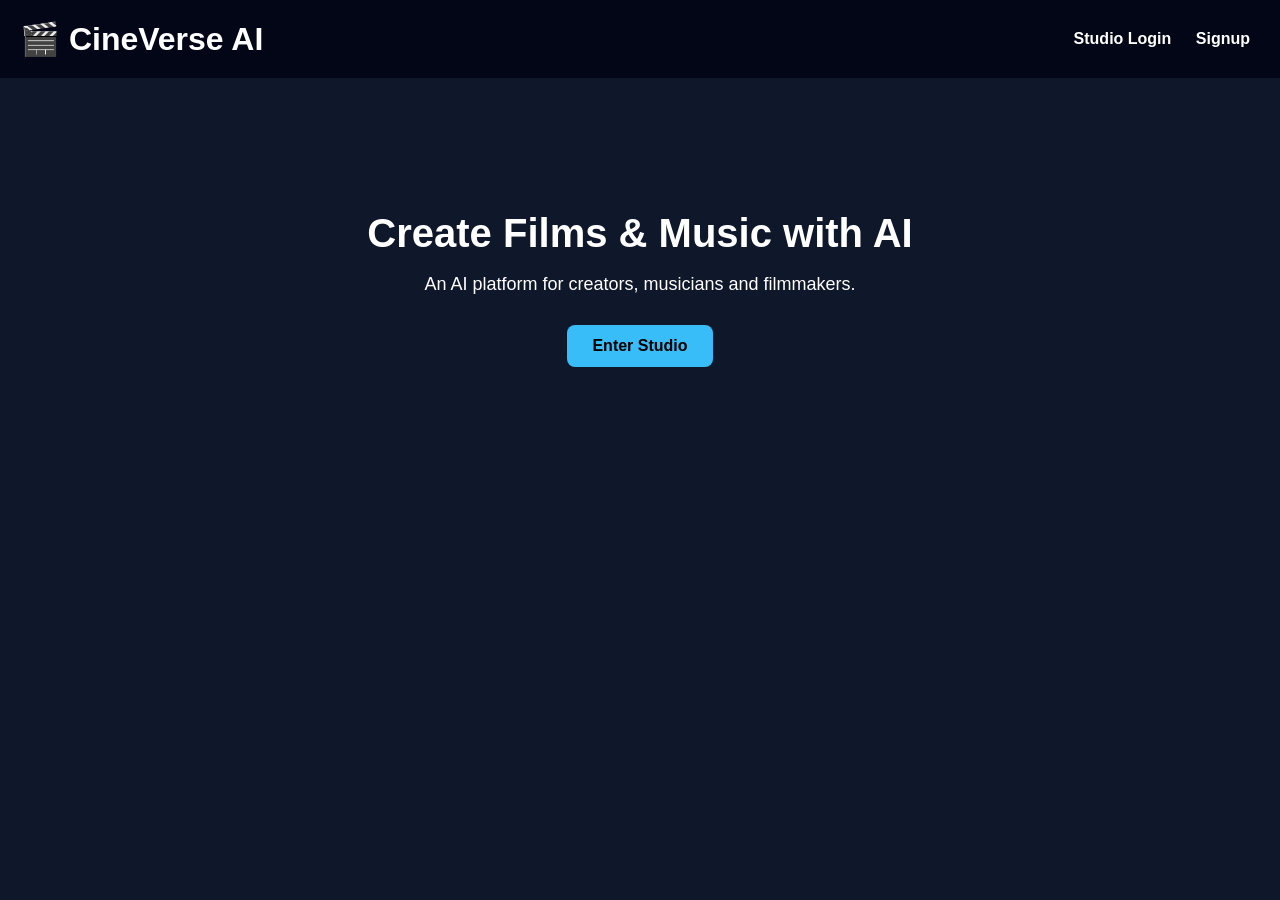
==== index.html @ 80887228 "Update index.html" ====
<!DOCTYPE html>
<html>

<head>

<title>CineVerse AI</title>

<link rel="stylesheet" href="css/style.css">

</head>

<body>

<header>

<h1>🎬 CineVerse AI</h1>

<nav>

<a href="login.html">Studio Login</a>
<a href="signup.html">Signup</a>

</nav>

</header>

<section class="hero">

<h2>Create Films & Music with AI</h2>

<p>An AI platform for creators, musicians and filmmakers.</p>

<a href="login.html">
<button class="mainbtn">Enter Studio</button>
</a>

</section>

</body>

</html>
---- css/style.css ----
body{
margin:0;
font-family:Arial, Helvetica, sans-serif;
background:#0f172a;
color:white;
text-align:center;
}

/* HEADER */

header{
background:#020617;
padding:20px;
display:flex;
justify-content:space-between;
align-items:center;
}

header h1{
margin:0;
}

nav a{
color:white;
margin:10px;
text-decoration:none;
font-weight:bold;
}

nav a:hover{
color:#38bdf8;
}

/* HERO SECTION */

.hero{
padding:100px 20px;
}

.hero h2{
font-size:40px;
margin-bottom:10px;
}

.hero p{
font-size:18px;
margin-bottom:20px;
}

.mainbtn{
padding:12px 25px;
font-size:16px;
background:#38bdf8;
border:none;
border-radius:8px;
cursor:pointer;
}

.mainbtn:hover{
background:#0ea5e9;
}

/* FEATURES */

.features{
display:flex;
justify-content:center;
flex-wrap:wrap;
margin-top:40px;
}

.card{
background:#1e293b;
padding:25px;
margin:20px;
width:260px;
border-radius:12px;
box-shadow:0 5px 15px rgba(0,0,0,0.3);
}

/* BUTTON */

button{
padding:10px 20px;
margin:10px;
border:none;
border-radius:6px;
background:#38bdf8;
cursor:pointer;
font-weight:bold;
}

button:hover{
background:#0ea5e9;
}

/* LOGIN BOX */

.loginbox{
background:#1e293b;
width:300px;
padding:40px;
margin:120px auto;
border-radius:12px;
box-shadow:0 5px 20px rgba(0,0,0,0.4);
}

/* INPUT */

input{
width:90%;
padding:10px;
margin:10px;
border:none;
border-radius:6px;
}

/* AUDIO PLAYER SMALL */

audio{
width:160px;
margin-top:10px;
}

/* FOOTER */

footer{
margin-top:50px;
padding:20px;
background:#020617;
}
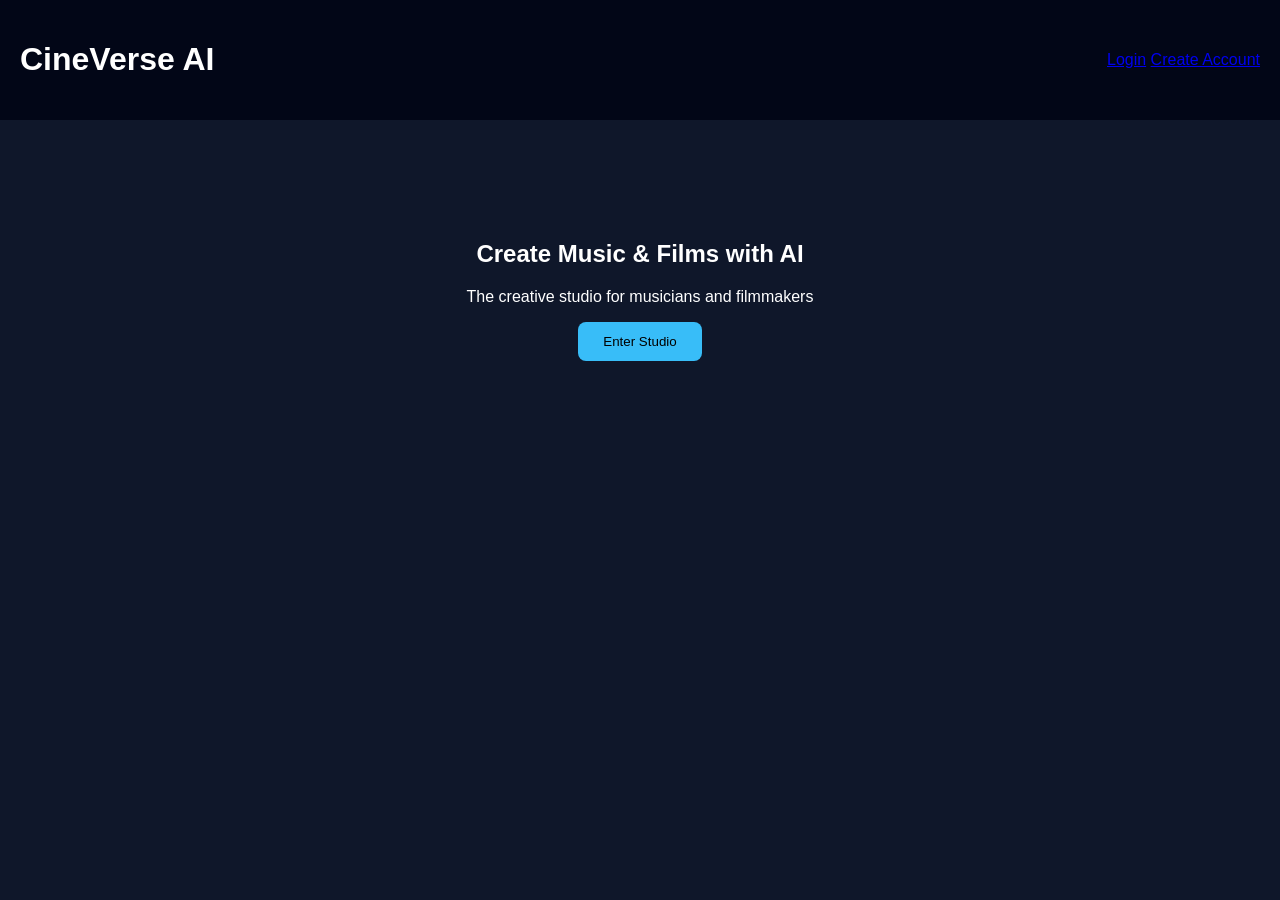
==== commit a6020e68: "Update index.html" ====
--- a/index.html
+++ b/index.html
@@ -13,22 +13,20 @@
 
 <header>
 
-<h1>🎬 CineVerse AI</h1>
+<h1>CineVerse AI</h1>
 
 <nav>
-
-<a href="login.html">Studio Login</a>
-<a href="signup.html">Signup</a>
-
+<a href="login.html">Login</a>
+<a href="signup.html">Create Account</a>
 </nav>
 
 </header>
 
 <section class="hero">
 
-<h2>Create Films & Music with AI</h2>
+<h2>Create Music & Films with AI</h2>
 
-<p>An AI platform for creators, musicians and filmmakers.</p>
+<p>The creative studio for musicians and filmmakers</p>
 
 <a href="login.html">
 <button class="mainbtn">Enter Studio</button>
--- a/css/style.css
+++ b/css/style.css
@@ -1,12 +1,10 @@
 body{
 margin:0;
-font-family:Arial, Helvetica, sans-serif;
+font-family:Arial;
 background:#0f172a;
 color:white;
 text-align:center;
 }
-
-/* HEADER */
 
 header{
 background:#020617;
@@ -16,96 +14,48 @@
 align-items:center;
 }
 
-header h1{
-margin:0;
-}
-
-nav a{
-color:white;
-margin:10px;
-text-decoration:none;
-font-weight:bold;
-}
-
-nav a:hover{
-color:#38bdf8;
-}
-
-/* HERO SECTION */
-
 .hero{
 padding:100px 20px;
 }
 
-.hero h2{
-font-size:40px;
-margin-bottom:10px;
-}
-
-.hero p{
-font-size:18px;
-margin-bottom:20px;
-}
-
 .mainbtn{
 padding:12px 25px;
-font-size:16px;
 background:#38bdf8;
 border:none;
 border-radius:8px;
 cursor:pointer;
 }
 
-.mainbtn:hover{
-background:#0ea5e9;
-}
-
-/* FEATURES */
-
 .features{
 display:flex;
 justify-content:center;
 flex-wrap:wrap;
+gap:25px;
 margin-top:40px;
 }
 
 .card{
 background:#1e293b;
 padding:25px;
-margin:20px;
 width:260px;
-border-radius:12px;
-box-shadow:0 5px 15px rgba(0,0,0,0.3);
+border-radius:10px;
 }
-
-/* BUTTON */
 
 button{
 padding:10px 20px;
-margin:10px;
 border:none;
 border-radius:6px;
 background:#38bdf8;
 cursor:pointer;
-font-weight:bold;
 }
-
-button:hover{
-background:#0ea5e9;
-}
-
-/* LOGIN BOX */
 
 .loginbox{
 background:#1e293b;
 width:300px;
 padding:40px;
 margin:120px auto;
-border-radius:12px;
-box-shadow:0 5px 20px rgba(0,0,0,0.4);
+border-radius:10px;
 }
-
-/* INPUT */
 
 input{
 width:90%;
@@ -115,17 +65,7 @@
 border-radius:6px;
 }
 
-/* AUDIO PLAYER SMALL */
-
 audio{
-width:160px;
+width:150px;
 margin-top:10px;
 }
-
-/* FOOTER */
-
-footer{
-margin-top:50px;
-padding:20px;
-background:#020617;
-}
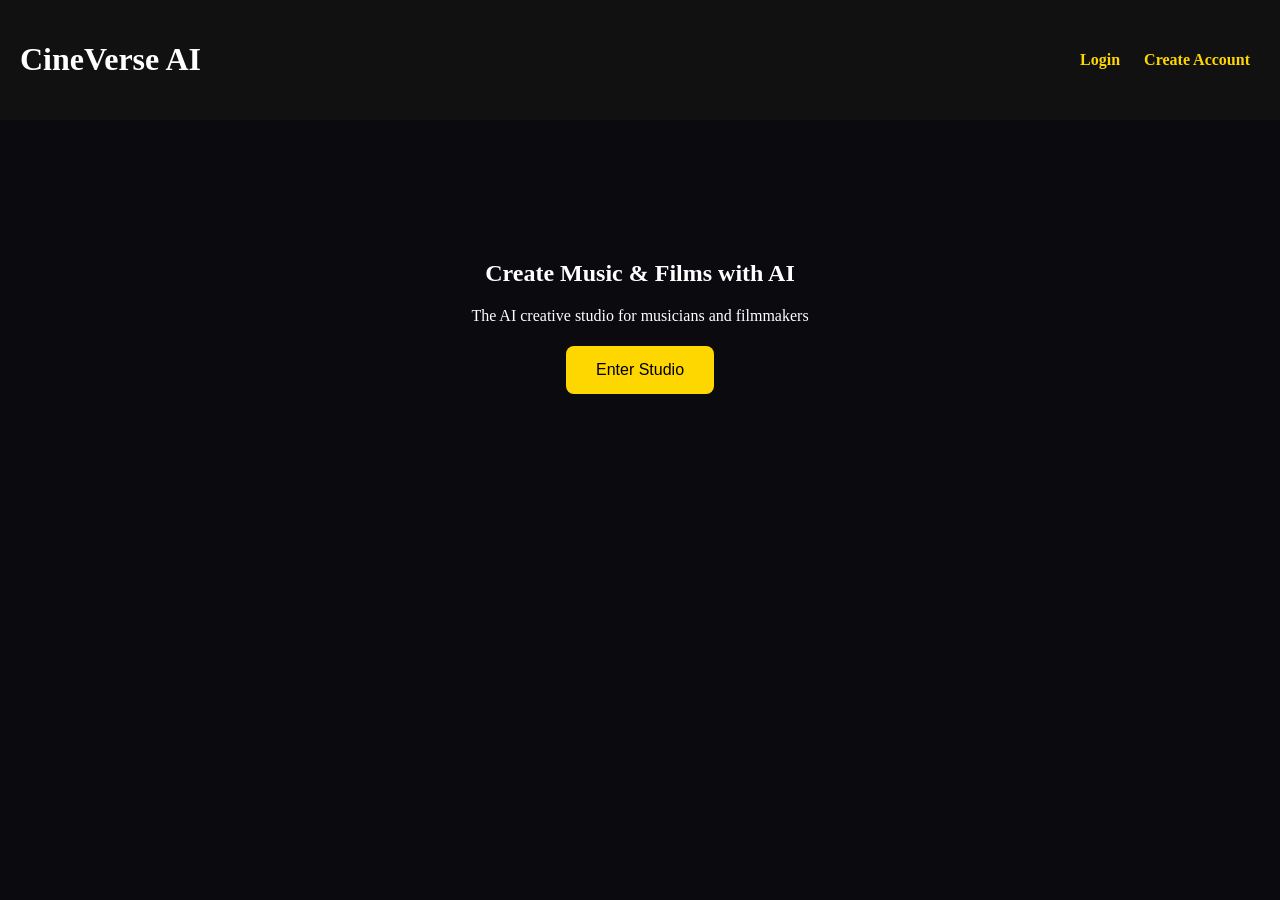
==== commit 8deb7ff1: "Update index.html" ====
--- a/index.html
+++ b/index.html
@@ -1,32 +1,25 @@
 <!DOCTYPE html>
 <html>
-
 <head>
-
 <title>CineVerse AI</title>
-
 <link rel="stylesheet" href="css/style.css">
-
 </head>
 
 <body>
 
 <header>
-
 <h1>CineVerse AI</h1>
 
 <nav>
 <a href="login.html">Login</a>
 <a href="signup.html">Create Account</a>
 </nav>
-
 </header>
 
 <section class="hero">
 
 <h2>Create Music & Films with AI</h2>
-
-<p>The creative studio for musicians and filmmakers</p>
+<p>The AI creative studio for musicians and filmmakers</p>
 
 <a href="login.html">
 <button class="mainbtn">Enter Studio</button>
@@ -35,5 +28,4 @@
 </section>
 
 </body>
-
 </html>
--- a/css/style.css
+++ b/css/style.css
@@ -1,71 +1,104 @@
 body{
+
 margin:0;
-font-family:Arial;
-background:#0f172a;
+font-family:Segoe UI;
+background:#0b0b0f;
 color:white;
 text-align:center;
+
 }
 
 header{
-background:#020617;
-padding:20px;
+
 display:flex;
 justify-content:space-between;
 align-items:center;
+padding:20px;
+background:#111;
+
+}
+
+nav a{
+
+margin:10px;
+color:#ffd700;
+text-decoration:none;
+font-weight:bold;
+
 }
 
 .hero{
-padding:100px 20px;
+
+padding:120px 20px;
+
 }
 
 .mainbtn{
-padding:12px 25px;
-background:#38bdf8;
+
+padding:15px 30px;
+background:#ffd700;
 border:none;
 border-radius:8px;
+font-size:16px;
 cursor:pointer;
+
 }
 
 .features{
+
 display:flex;
 justify-content:center;
 flex-wrap:wrap;
 gap:25px;
 margin-top:40px;
+
 }
 
 .card{
-background:#1e293b;
+
+background:#1a1a22;
 padding:25px;
 width:260px;
-border-radius:10px;
+border-radius:12px;
+box-shadow:0 0 10px rgba(255,215,0,0.2);
+
 }
 
 button{
+
 padding:10px 20px;
+background:#ffd700;
 border:none;
 border-radius:6px;
-background:#38bdf8;
 cursor:pointer;
+margin:5px;
+
 }
 
 .loginbox{
-background:#1e293b;
-width:300px;
+
+background:#1a1a22;
+width:320px;
 padding:40px;
 margin:120px auto;
-border-radius:10px;
+border-radius:12px;
+box-shadow:0 0 15px rgba(255,215,0,0.3);
+
 }
 
 input{
+
 width:90%;
 padding:10px;
 margin:10px;
 border:none;
 border-radius:6px;
+
 }
 
 audio{
+
 width:150px;
 margin-top:10px;
+
 }
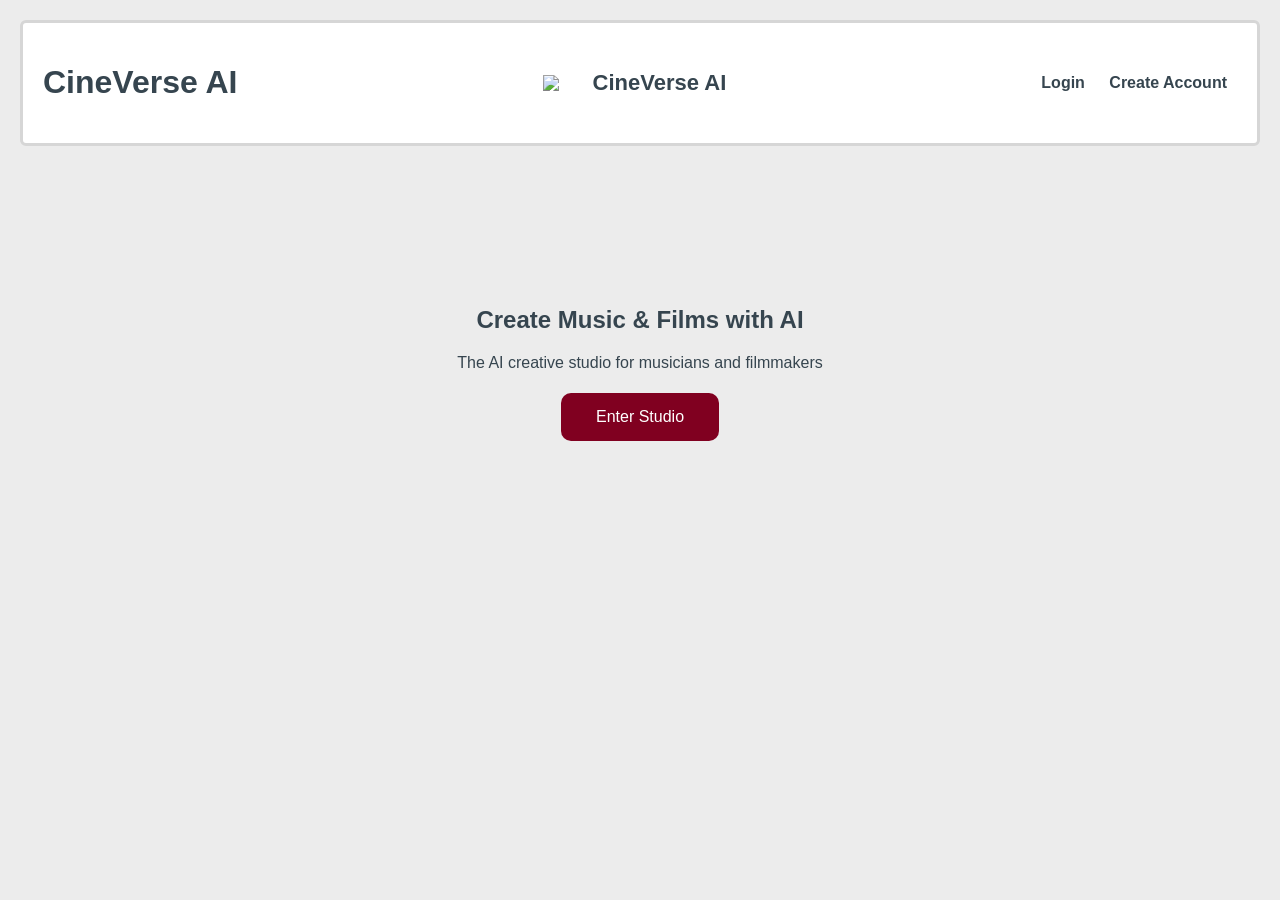
==== commit 12198ca1: "Update index.html" ====
--- a/index.html
+++ b/index.html
@@ -9,6 +9,13 @@
 
 <header>
 <h1>CineVerse AI</h1>
+  <div class="logo">
+
+<img src="logo.png" width="40">
+
+<span>CineVerse AI</span>
+
+</div>
 
 <nav>
 <a href="login.html">Login</a>
--- a/css/style.css
+++ b/css/style.css
@@ -1,104 +1,177 @@
+/* BODY */
+
 body{
-
 margin:0;
-font-family:Segoe UI;
-background:#0b0b0f;
-color:white;
+font-family:Segoe UI, Arial, sans-serif;
+background:#ECECEC; /* ash background outside */
+color:#36454F;
 text-align:center;
-
 }
 
+/* MAIN PAGE FRAME */
+
+.page{
+background:white;
+margin:25px;
+border:10px solid #D6D6D6; /* ash border */
+border-radius:25px; /* curved border */
+min-height:95vh;
+box-sizing:border-box;
+}
+
+/* HEADER */
+
 header{
-
 display:flex;
 justify-content:space-between;
 align-items:center;
+
 padding:20px;
-background:#111;
+margin:20px;
 
+background:white;
+
+/* HEADER BORDER */
+border:3px solid #D6D6D6;
+
+border-radius:06px;
 }
 
+/* LOGO */
+
+.logo{
+display:flex;
+align-items:center;
+gap:10px;
+font-size:22px;
+font-weight:bold;
+}
+
+/* NAVIGATION */
+
 nav a{
-
 margin:10px;
-color:#ffd700;
+color:#36454F;
 text-decoration:none;
 font-weight:bold;
-
 }
 
-.hero{
-
-padding:120px 20px;
-
+nav a:hover{
+color:#800020;
 }
 
+/* HERO SECTION */
+
+.hero{
+padding:120px 20px;
+}
+
+/* MAIN BUTTON */
+
 .mainbtn{
-
-padding:15px 30px;
-background:#ffd700;
+padding:15px 35px;
+background:#800020;
 border:none;
-border-radius:8px;
+border-radius:10px;
+color:white;
 font-size:16px;
 cursor:pointer;
-
 }
 
+.mainbtn:hover{
+background:#660018;
+}
+
+/* FEATURES AREA */
+
 .features{
-
 display:flex;
 justify-content:center;
 flex-wrap:wrap;
 gap:25px;
 margin-top:40px;
-
 }
 
+/* FEATURE CARDS */
+
 .card{
-
-background:#1a1a22;
+background:white;
 padding:25px;
 width:260px;
-border-radius:12px;
-box-shadow:0 0 10px rgba(255,215,0,0.2);
 
+border-radius:14px;
+
+border:2px solid #E8E8E8;
+
+box-shadow:0 5px 12px rgba(0,0,0,0.05);
+
+transition:0.3s;
 }
 
-button{
-
-padding:10px 20px;
-background:#ffd700;
-border:none;
-border-radius:6px;
-cursor:pointer;
-margin:5px;
-
+.card:hover{
+transform:translateY(-5px);
+border-color:#BFBFBF;
 }
 
-.loginbox{
+/* BUTTONS */
 
-background:#1a1a22;
-width:320px;
-padding:40px;
-margin:120px auto;
-border-radius:12px;
-box-shadow:0 0 15px rgba(255,215,0,0.3);
+button{
+padding:10px 20px;
 
+background:#800020;
+
+border:none;
+
+border-radius:8px;
+
+color:white;
+
+cursor:pointer;
+
+margin:5px;
 }
 
+button:hover{
+background:#660018;
+}
+
+/* LOGIN BOX */
+
+.loginbox{
+background:white;
+
+width:320px;
+
+padding:40px;
+
+margin:120px auto;
+
+border-radius:14px;
+
+border:2px solid #D6D6D6;
+
+box-shadow:0 10px 20px rgba(0,0,0,0.08);
+}
+
+/* INPUT FIELDS */
+
 input{
+width:90%;
 
-width:90%;
 padding:10px;
+
 margin:10px;
-border:none;
+
+border:2px solid #E8E8E8;
+
 border-radius:6px;
 
+color:#36454F;
 }
 
+/* AUDIO PLAYER */
+
 audio{
-
 width:150px;
 margin-top:10px;
-
 }
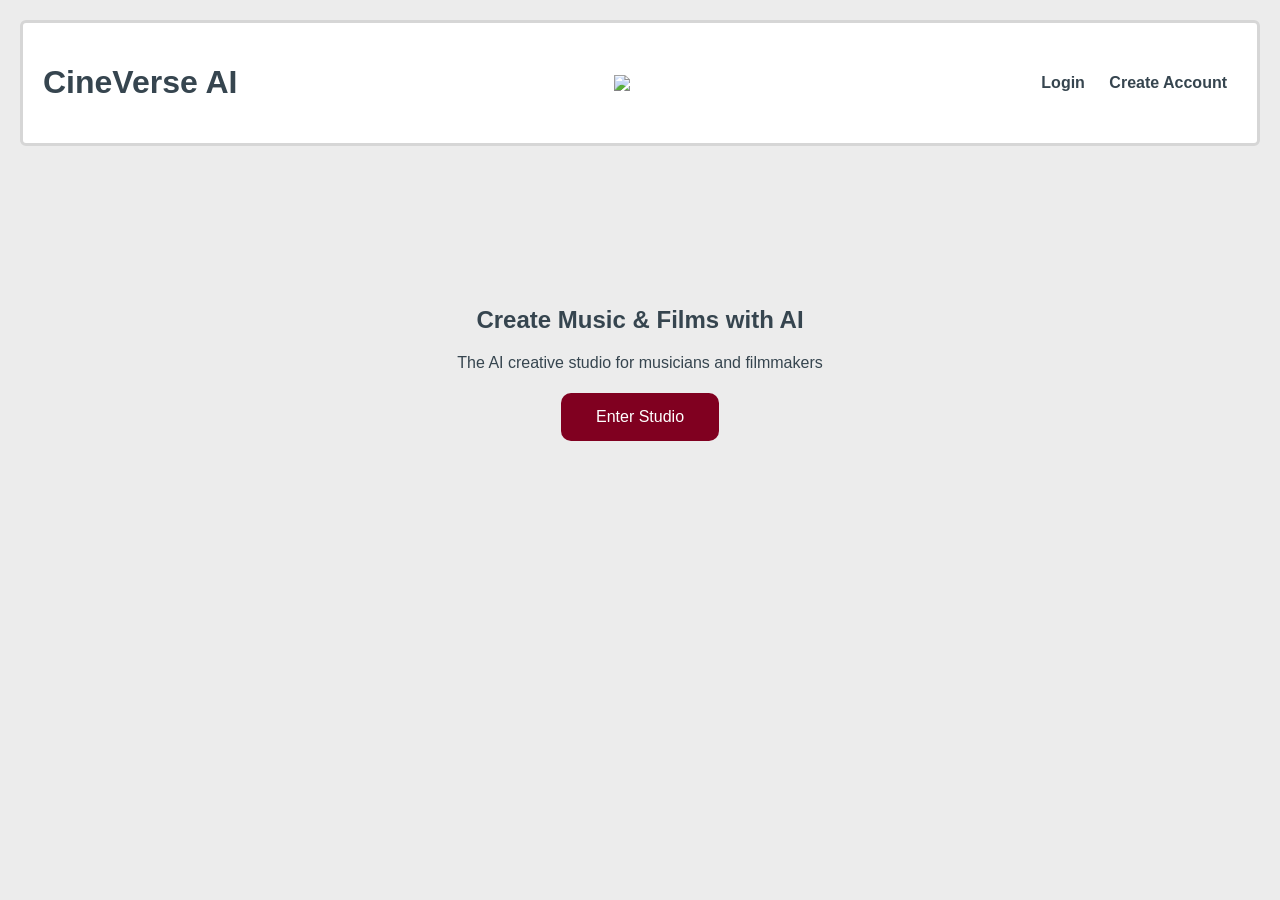
==== commit f37ac2d4: "Update index.html" ====
--- a/index.html
+++ b/index.html
@@ -12,8 +12,7 @@
   <div class="logo">
 
 <img src="logo.png" width="40">
-
-<span>CineVerse AI</span>
+    
 
 </div>
 
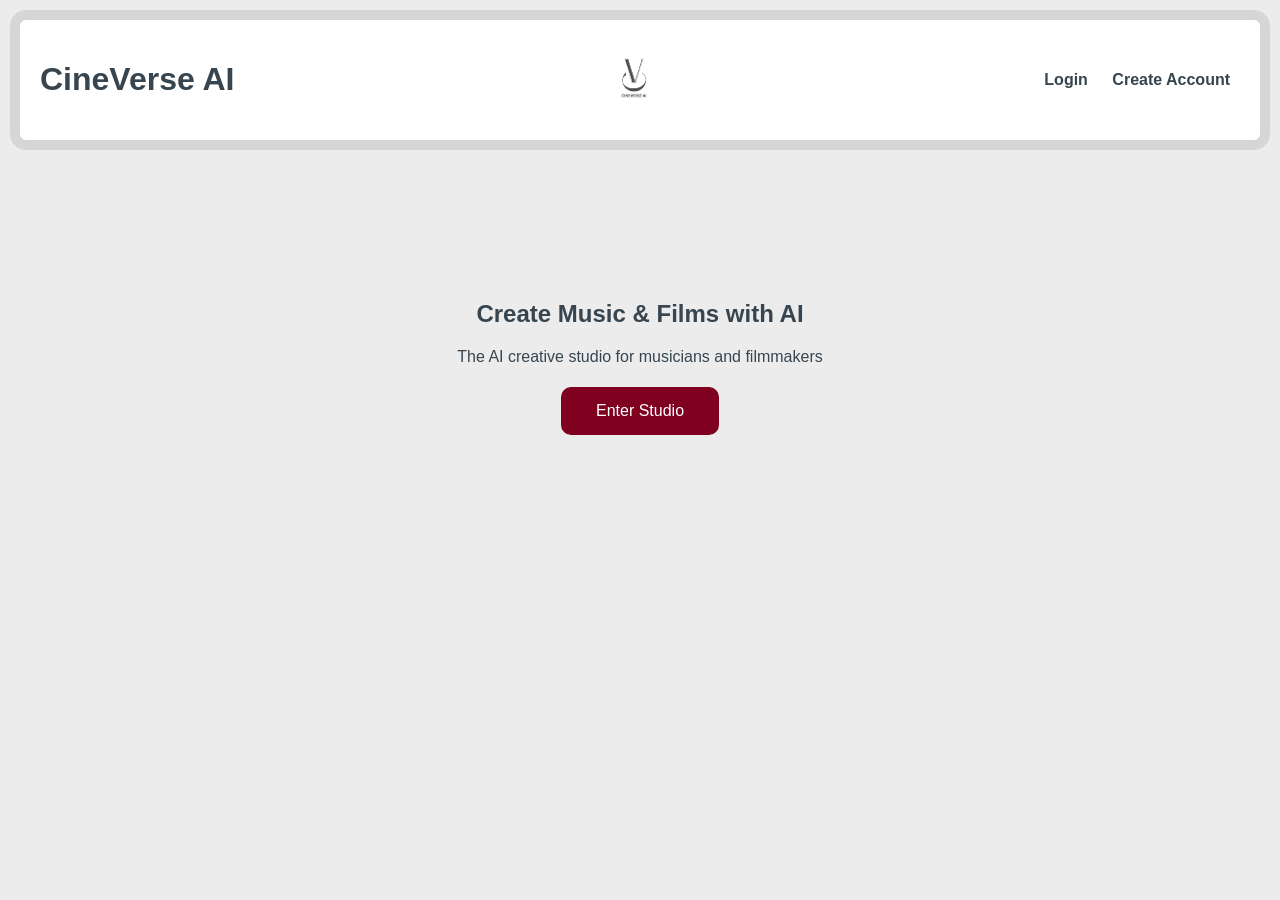
==== commit 27724a4e: "Update index.html" ====
--- a/index.html
+++ b/index.html
@@ -11,7 +11,7 @@
 <h1>CineVerse AI</h1>
   <div class="logo">
 
-<img src="logo.png" width="40">
+<img src="logo.png" width="60">
     
 
 </div>
--- a/css/style.css
+++ b/css/style.css
@@ -16,7 +16,7 @@
 border:10px solid #D6D6D6; /* ash border */
 border-radius:25px; /* curved border */
 min-height:95vh;
-box-sizing:border-box;
+box-sizing:curved-box;
 }
 
 /* HEADER */
@@ -27,14 +27,14 @@
 align-items:center;
 
 padding:20px;
-margin:20px;
+margin:10px;
 
 background:white;
 
 /* HEADER BORDER */
-border:3px solid #D6D6D6;
+border:10px solid #D6D6D6;
 
-border-radius:06px;
+border-radius:16px;
 }
 
 /* LOGO */
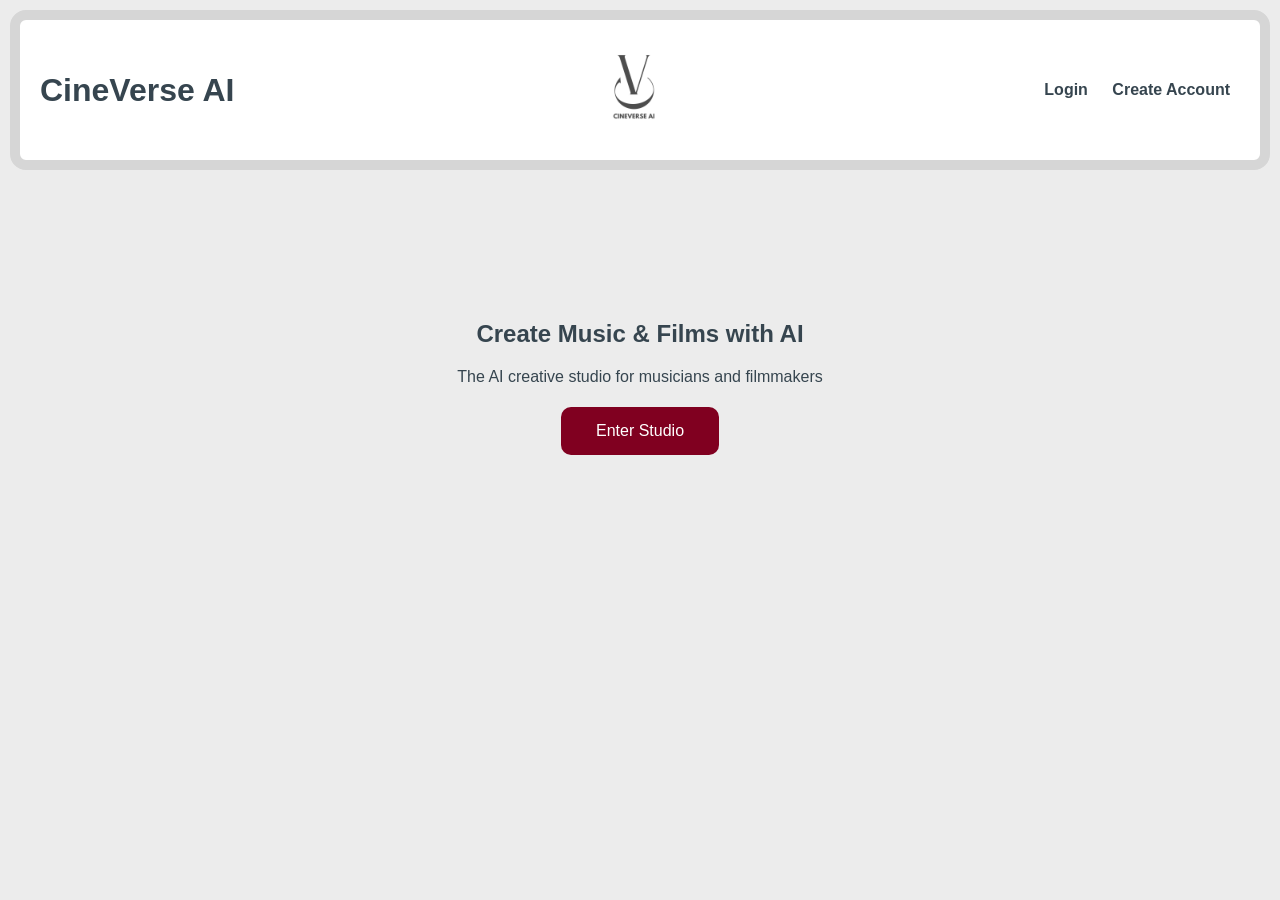
==== commit 97bb2d5a: "Update index.html" ====
--- a/index.html
+++ b/index.html
@@ -11,7 +11,7 @@
 <h1>CineVerse AI</h1>
   <div class="logo">
 
-<img src="logo.png" width="60">
+<img src="logo.png" width="100">
     
 
 </div>
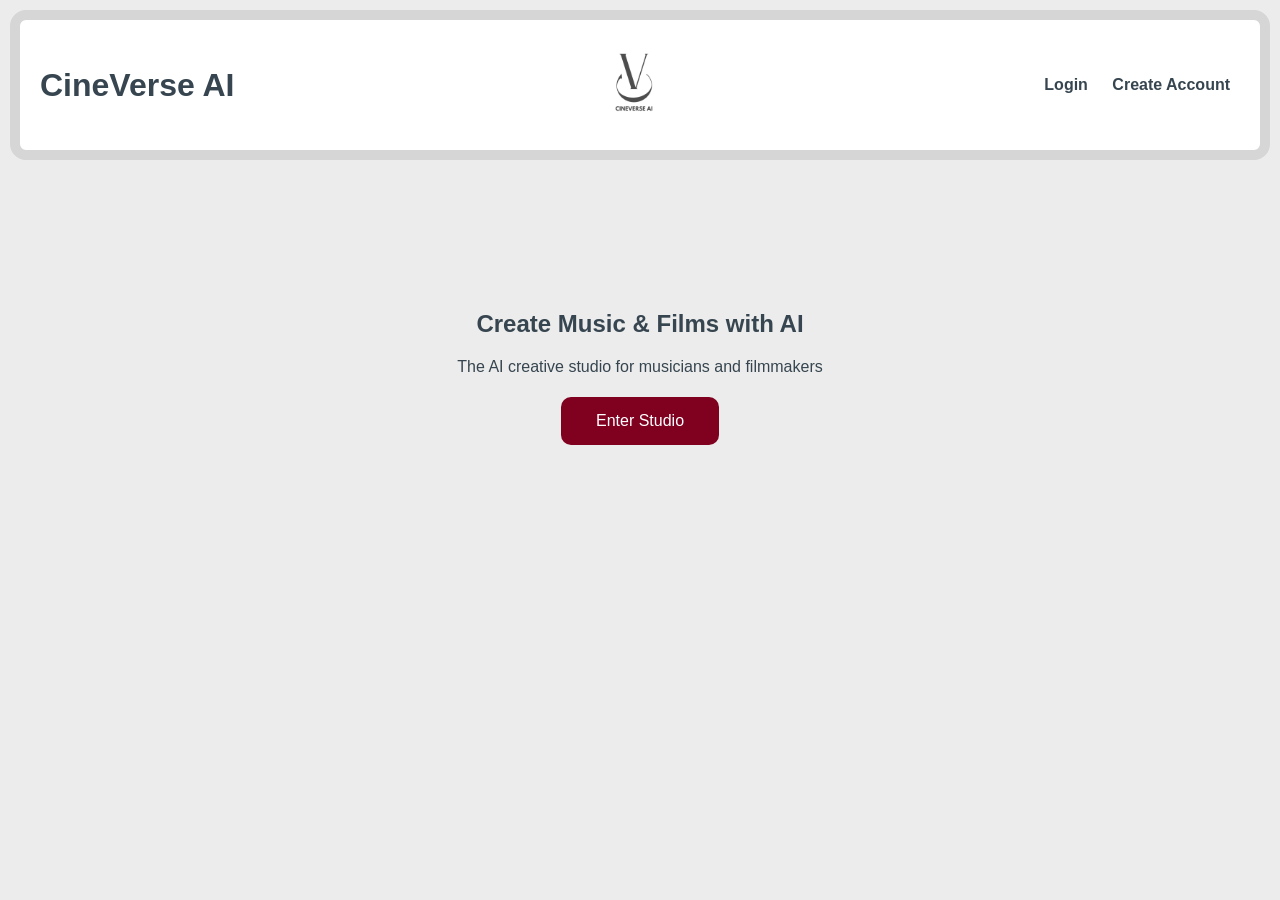
==== commit 94129092: "Update index.html" ====
--- a/index.html
+++ b/index.html
@@ -11,7 +11,7 @@
 <h1>CineVerse AI</h1>
   <div class="logo">
 
-<img src="logo.png" width="100">
+<img src="logo.png" width="90">
     
 
 </div>
